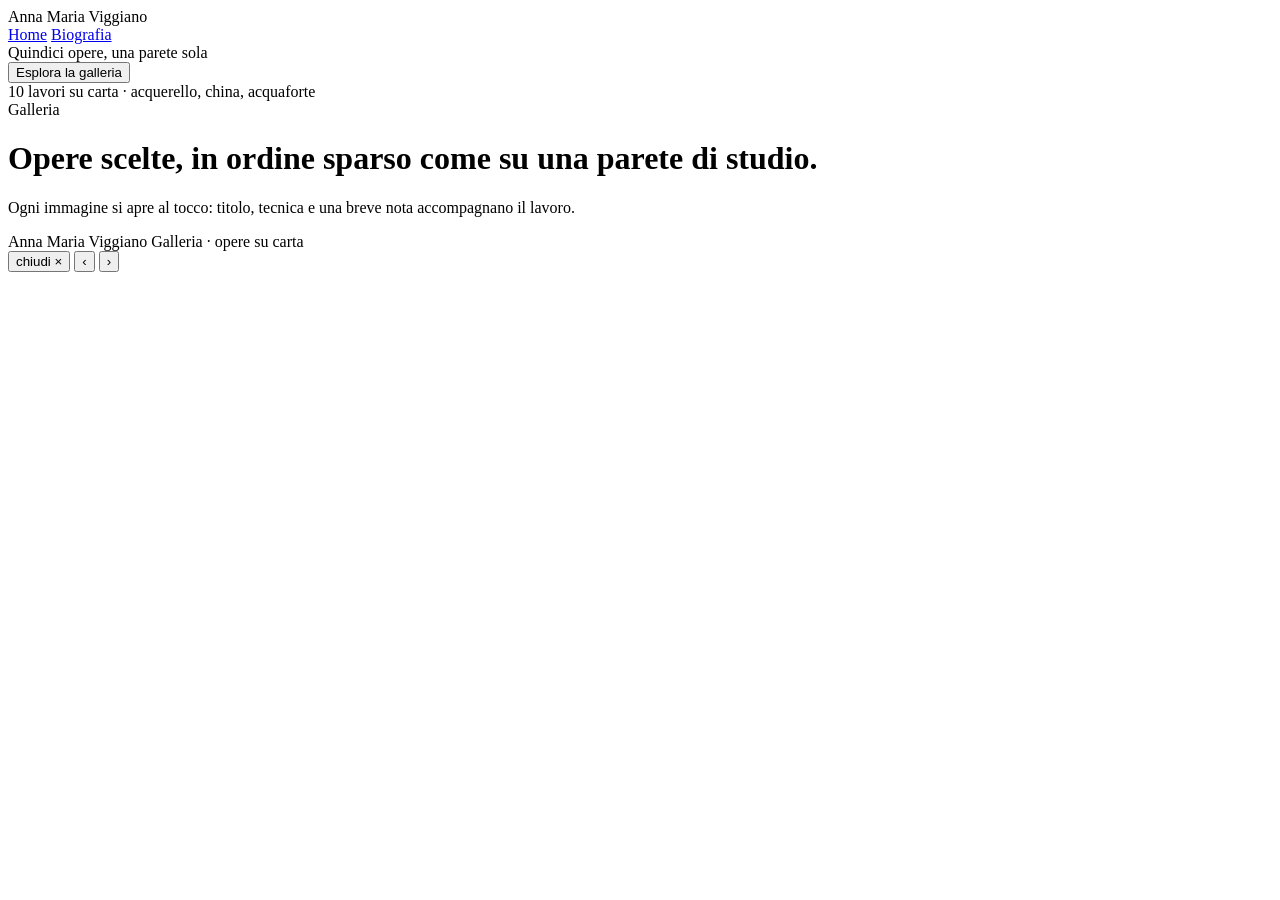
==== galleria.html @ 05dc0ab2 "first" ====
<!DOCTYPE html>
<html lang="it">
<head>
<meta charset="UTF-8">
<meta name="viewport" content="width=device-width, initial-scale=1, viewport-fit=cover">
<title>Anna Maria Viggiano — Galleria</title>
<link rel="preconnect" href="https://fonts.googleapis.com">
<link rel="preconnect" href="https://fonts.gstatic.com" crossorigin>
<link href="https://fonts.googleapis.com/css2?family=Fraunces:ital,opsz,wght@0,9..144,340;0,9..144,440;0,9..144,560;1,9..144,440&family=Work+Sans:wght@300;400;500&display=swap" rel="stylesheet">
<link rel="stylesheet" href="css/style.css">
</head>
<body class="locked">

<nav id="siteNav" class="fade">
  <span class="nav-name">Anna Maria Viggiano</span>
  <div class="nav-links">
    <a href="index.html">Home</a>
    <a href="index.html#biografia">Biografia</a>
  </div>
</nav>

<div class="cover" id="cover">
  <div class="eyebrow">Quindici opere, una parete sola</div>
  <button class="cover-btn" id="coverBtn">Esplora la galleria<span class="underline"></span></button>
  <div class="count">10 lavori su carta &middot; acquerello, china, acquaforte</div>
</div>

<div class="wrap gallery-head">
  <div class="kicker">Galleria</div>
  <h1>Opere scelte, in ordine sparso come su una parete di studio.</h1>
  <p>Ogni immagine si apre al tocco: titolo, tecnica e una breve nota accompagnano il lavoro.</p>
</div>

<div class="wrap grid" id="grid"></div>

<footer class="wrap">
  <span>Anna Maria Viggiano</span>
  <span>Galleria &middot; opere su carta</span>
</footer>

<div class="lightbox" id="lightbox" role="dialog" aria-modal="true">
  <button class="lb-close" id="lbClose">chiudi &times;</button>
  <button class="lb-prev" id="lbPrev" aria-label="Opera precedente">&#8249;</button>
  <button class="lb-next" id="lbNext" aria-label="Opera successiva">&#8250;</button>
  <div class="lb-inner">
    <div class="lb-figure"><img id="lbImg" src="" alt=""></div>
    <div class="lb-text">
      <h2 id="lbTitle"></h2>
      <div class="medium" id="lbMedium"></div>
      <div class="note" id="lbNote"></div>
      <div class="lb-index" id="lbIndex"></div>
    </div>
  </div>
</div>

<script src="js/gallery.js"></script>
</body>
</html>
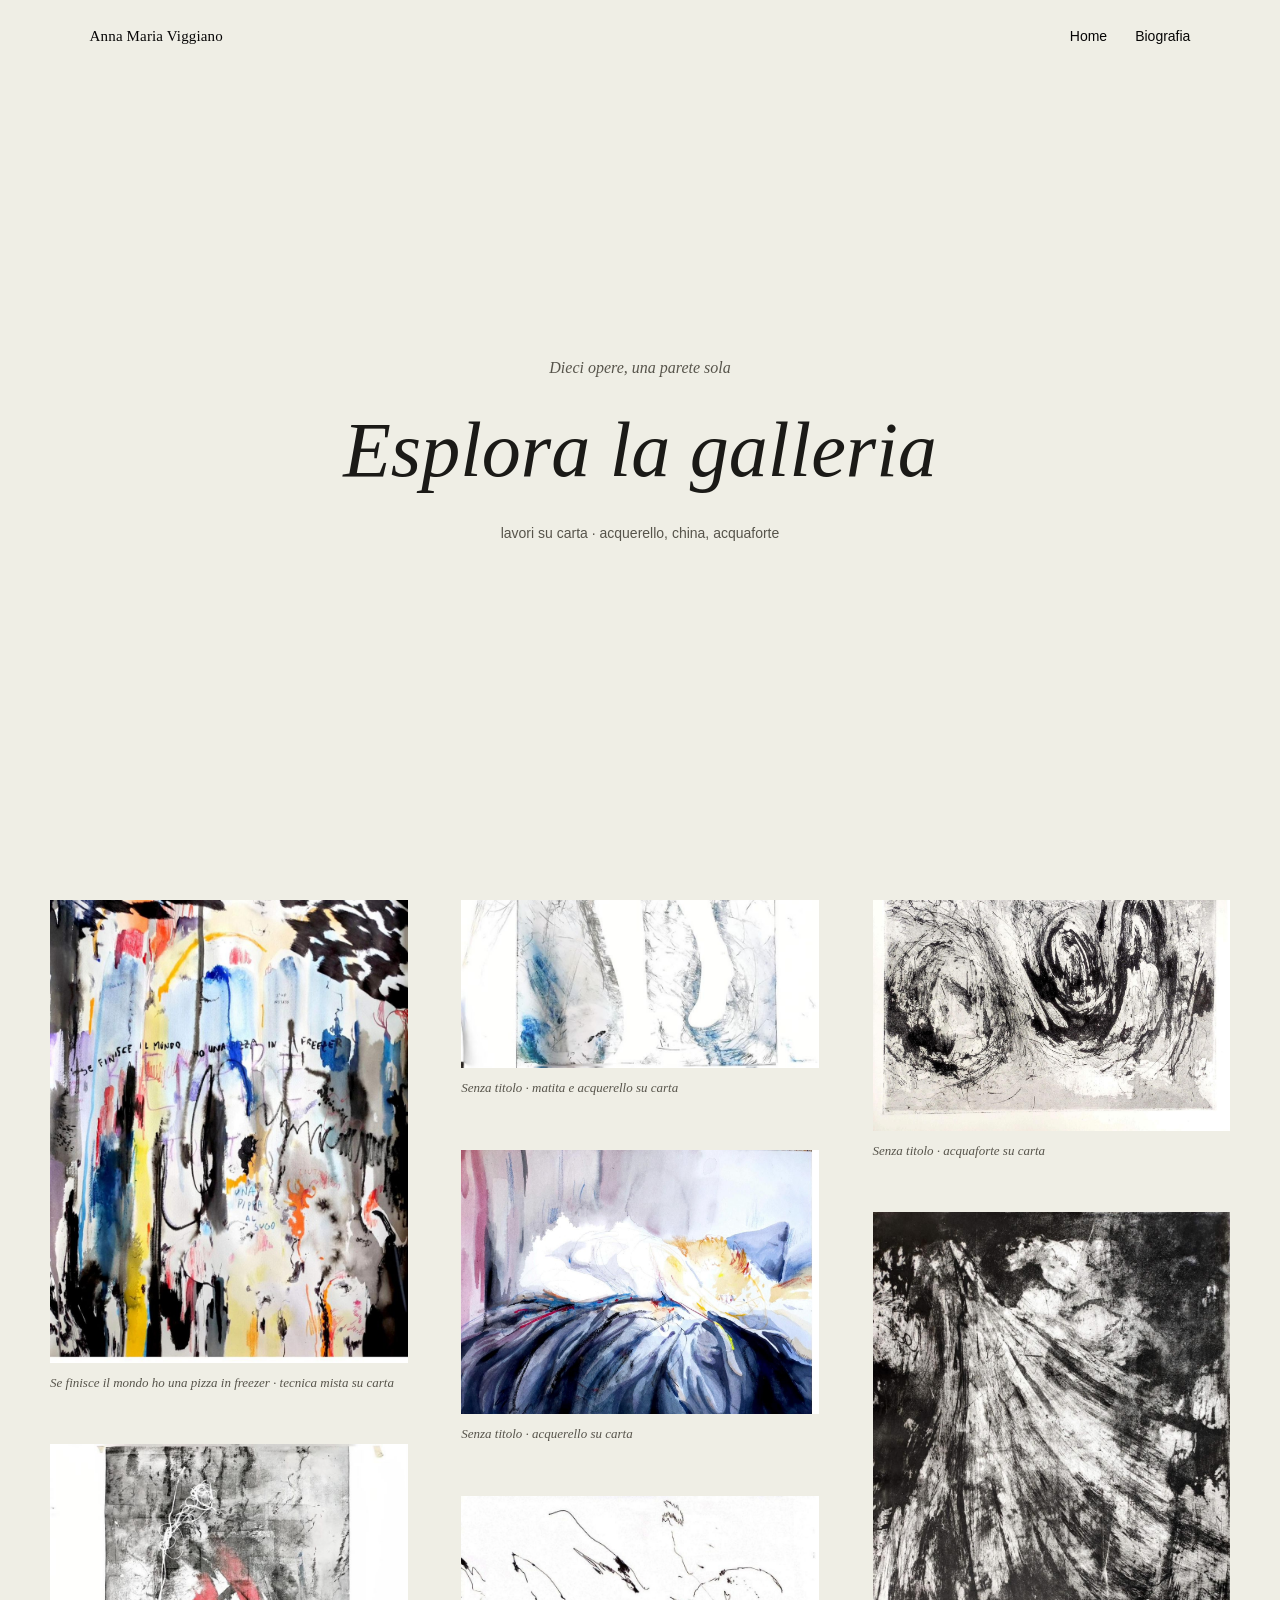
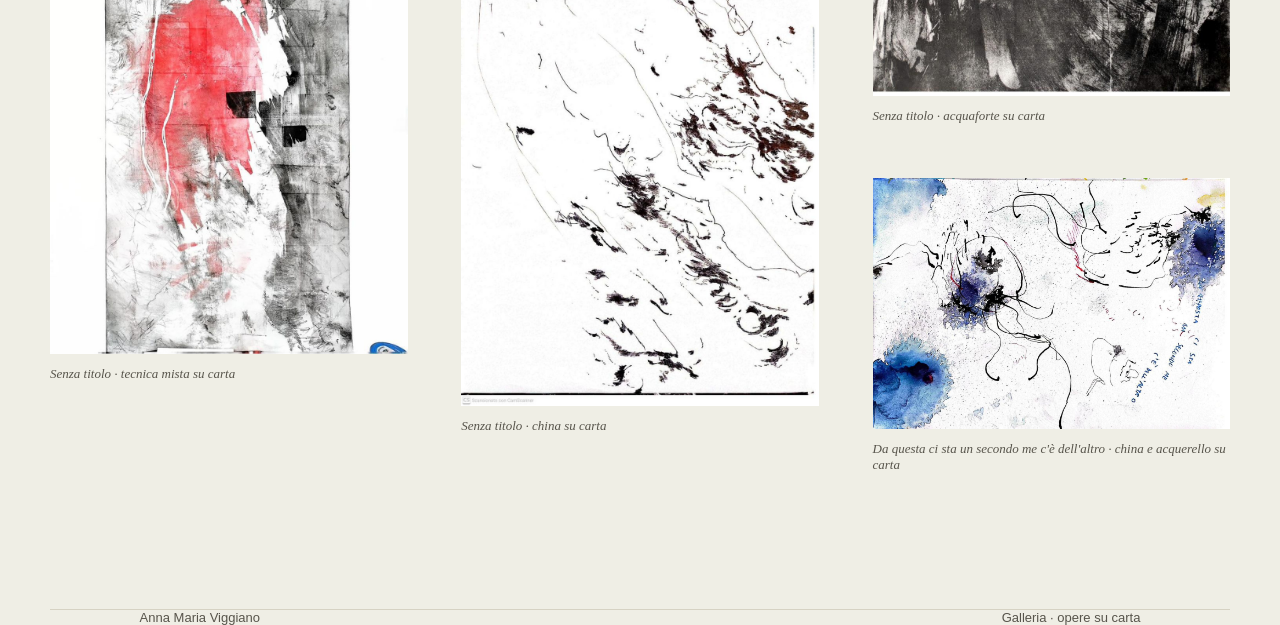
==== commit 65c19a2b: "Update eyebrow and count text in galleria.html Era sbagliato il numero di opere" ====
--- a/galleria.html
+++ b/galleria.html
@@ -20,9 +20,9 @@
 </nav>
 
 <div class="cover" id="cover">
-  <div class="eyebrow">Quindici opere, una parete sola</div>
+  <div class="eyebrow">Dieci opere, una parete sola</div>
   <button class="cover-btn" id="coverBtn">Esplora la galleria<span class="underline"></span></button>
-  <div class="count">10 lavori su carta &middot; acquerello, china, acquaforte</div>
+  <div class="count">lavori su carta &middot; acquerello, china, acquaforte</div>
 </div>
 
 <div class="wrap gallery-head">
--- a/css/style.css
+++ b/css/style.css
@@ -0,0 +1,413 @@
+:root {
+  --wall: #EFEEE5;
+  --wall-deep: #E7E5D9;
+  --ink: #1B1A17;
+  --ink-soft: #57544B;
+  --line: #D6D2C3;
+  box-sizing: border-box;
+  padding-top: env(safe-area-inset-top, 0px);
+  padding-bottom: env(safe-area-inset-bottom, 0px);
+}
+* { box-sizing: inherit; }
+html { scroll-padding-top: env(safe-area-inset-top, 0px); scroll-behavior: smooth; }
+body {
+  margin: 0;
+  background: var(--wall);
+  color: var(--ink);
+  font-family: 'Work Sans', -apple-system, sans-serif;
+  font-weight: 300;
+  overflow-x: hidden;
+}
+body.locked { overflow: hidden; height: 100%; }
+
+@media (prefers-color-scheme: dark) {
+  :root:not([data-theme="light"]) {
+    --wall: #EFEEE5; --wall-deep: #E7E5D9; --ink: #1B1A17; --ink-soft: #57544B; --line: #D6D2C3;
+  }
+}
+/* Il sito resta una parete d'intonaco chiaro indipendentemente dal tema del dispositivo -- scelta voluta. */
+
+h1, h2, .display {
+  font-family: 'Fraunces', serif;
+  font-weight: 440;
+  letter-spacing: -0.01em;
+  margin: 0;
+}
+
+.wrap {
+  max-width: 1180px;
+  margin: 0 auto;
+  padding: 0 7vw;
+}
+
+/* ================= NAV (comune) ================= */
+nav {
+  position: fixed;
+  top: env(safe-area-inset-top, 0px);
+  left: 0; right: 0;
+  z-index: 60;
+  display: flex;
+  justify-content: space-between;
+  align-items: center;
+  padding: 28px 7vw;
+  mix-blend-mode: difference;
+}
+nav .nav-name {
+  font-family: 'Fraunces', serif;
+  font-size: 15px;
+  color: #F5F3EA;
+  letter-spacing: 0.01em;
+}
+nav .nav-links { display: flex; gap: 28px; }
+nav a {
+  color: #F5F3EA;
+  text-decoration: none;
+  font-size: 14px;
+  font-weight: 400;
+  border-bottom: 1px solid transparent;
+  transition: border-color .3s ease;
+}
+nav a:hover, nav a:focus-visible { border-color: #F5F3EA; }
+
+/* nav che parte invisibile e appare (usata in galleria.html) */
+nav.fade { opacity: 0; pointer-events: none; transition: opacity .6s ease; }
+nav.fade.show { opacity: 1; pointer-events: auto; }
+
+footer {
+  padding: 40px 7vw 56px;
+  display: flex;
+  justify-content: space-between;
+  color: var(--ink-soft);
+  font-size: 13px;
+  border-top: 1px solid var(--line);
+}
+@media (max-width: 760px) {
+  footer { flex-direction: column; gap: 8px; }
+}
+
+
+/* ================================================== */
+/* =================  HOME (index.html)  ============ */
+/* ================================================== */
+
+.hero {
+  min-height: 100svh;
+  display: flex;
+  flex-direction: column;
+  justify-content: center;
+  position: relative;
+  padding-top: env(safe-area-inset-top, 0px);
+}
+.hero .kicker {
+  font-size: 15px;
+  color: var(--ink-soft);
+  margin-bottom: 22px;
+  font-style: italic;
+  font-family: 'Fraunces', serif;
+  font-weight: 400;
+}
+.hero h1 {
+  font-size: clamp(48px, 9vw, 118px);
+  line-height: 0.98;
+  max-width: 14ch;
+}
+.hero .sub {
+  margin-top: 30px;
+  max-width: 40ch;
+  font-size: 18px;
+  line-height: 1.6;
+  color: var(--ink-soft);
+}
+.scrollcue {
+  position: absolute;
+  bottom: 44px;
+  left: 7vw;
+  display: flex;
+  align-items: center;
+  gap: 12px;
+  color: var(--ink-soft);
+  font-size: 13px;
+}
+.scrollcue .line {
+  width: 1px;
+  height: 46px;
+  background: var(--ink-soft);
+  transform-origin: top;
+  animation: drip 2.2s ease-in-out infinite;
+}
+@keyframes drip {
+  0% { transform: scaleY(0); }
+  50% { transform: scaleY(1); }
+  100% { transform: scaleY(0); transform-origin: bottom; }
+}
+
+.piece { position: relative; padding: 14vh 0; }
+.piece-inner { display: flex; flex-direction: column; }
+.frame { position: relative; width: 100%; }
+.frame img {
+  display: block;
+  width: 100%;
+  height: auto;
+  -webkit-mask-image: linear-gradient(to bottom, transparent 0%, black 10%, black 90%, transparent 100%);
+          mask-image: linear-gradient(to bottom, transparent 0%, black 10%, black 90%, transparent 100%);
+  opacity: 0;
+  transform: translateY(36px) scale(0.97);
+  transition: opacity 1.4s cubic-bezier(.16,.7,.24,1), transform 1.4s cubic-bezier(.16,.7,.24,1);
+}
+.frame.is-visible img { opacity: 1; transform: translateY(0) scale(1); }
+
+.caption {
+  font-family: 'Fraunces', serif;
+  font-style: italic;
+  font-size: 14px;
+  color: var(--ink-soft);
+  margin-top: 16px;
+  opacity: 0;
+  transform: translateY(10px);
+  transition: opacity 1s ease .3s, transform 1s ease .3s;
+}
+.frame.is-visible + .caption { opacity: 1; transform: translateY(0); }
+
+.note {
+  max-width: 46ch;
+  opacity: 0;
+  transform: translateY(18px);
+  transition: opacity 1s ease, transform 1s ease;
+}
+.note.is-visible { opacity: 1; transform: translateY(0); }
+.note p { font-size: 17px; line-height: 1.75; color: var(--ink); margin: 0 0 1.1em; }
+.note p:last-child { margin-bottom: 0; }
+.note .lede {
+  font-family: 'Fraunces', serif;
+  font-size: 24px;
+  line-height: 1.4;
+  font-weight: 440;
+  color: var(--ink);
+}
+
+.piece.r .frame { margin-left: auto; }
+.piece.l .frame { margin-right: auto; }
+.piece--wide .frame { width: 100%; }
+.piece--tall .frame { width: min(64%, 620px); }
+.piece--med .frame { width: min(74%, 720px); }
+
+.piece--text-pair { display: grid; grid-template-columns: 1.1fr 0.9fr; gap: 8vw; align-items: center; }
+.piece--text-pair.reverse { direction: rtl; }
+.piece--text-pair.reverse > * { direction: ltr; }
+
+.bio { padding: 12vh 0; }
+.bio-grid { display: grid; grid-template-columns: 0.85fr 1.15fr; gap: 9vw; align-items: center; }
+.portrait {
+  position: relative;
+  width: 100%;
+  aspect-ratio: 3/4;
+  border: 1px solid var(--line);
+  overflow: hidden;
+  display: flex;
+  align-items: center;
+  justify-content: center;
+  background: var(--wall-deep);
+  opacity: 0;
+  transform: translateY(24px);
+  transition: opacity 1.2s ease, transform 1.2s ease;
+}
+.portrait.is-visible { opacity: 1; transform: translateY(0); }
+.portrait img { width: 100%; height: 100%; object-fit: cover; display: block; }
+.portrait .mono {
+  font-family: 'Fraunces', serif;
+  font-size: 15px;
+  color: var(--ink-soft);
+  text-align: center;
+  line-height: 1.6;
+  padding: 0 12%;
+}
+.portrait .mono b {
+  display: block;
+  font-size: 30px;
+  font-weight: 440;
+  color: var(--ink);
+  margin-bottom: 10px;
+  font-style: italic;
+}
+.portrait-cap {
+  font-size: 13px;
+  color: var(--ink-soft);
+  margin-top: 14px;
+  font-style: italic;
+  font-family: 'Fraunces', serif;
+}
+
+.finale { padding: 8vh 0 16vh; text-align: center; }
+.finale h2 {
+  font-size: clamp(34px, 5vw, 56px);
+  max-width: 16ch;
+  margin: 0 auto 34px;
+  font-style: italic;
+  font-weight: 440;
+}
+.cta {
+  display: inline-flex;
+  align-items: center;
+  gap: 14px;
+  padding: 16px 8px;
+  border: none;
+  background: none;
+  font-family: 'Fraunces', serif;
+  font-style: italic;
+  font-size: 19px;
+  color: var(--ink);
+  cursor: pointer;
+  border-bottom: 1px solid var(--ink);
+  text-decoration: none;
+}
+.cta .arrow { display: inline-block; transition: transform .45s cubic-bezier(.16,.7,.24,1); }
+.cta:hover .arrow, .cta:focus-visible .arrow { transform: translateX(8px); }
+
+@media (max-width: 760px) {
+  .wrap { padding: 0 6vw; }
+  nav { padding: 20px 6vw; }
+  .piece--text-pair, .bio-grid { grid-template-columns: 1fr; gap: 44px; }
+  .piece--text-pair.reverse { direction: ltr; }
+  .piece--tall .frame, .piece--med .frame { width: 100%; }
+  .piece.r .frame, .piece.l .frame { margin: 0; }
+  .portrait { max-width: 320px; margin: 0 auto; }
+  .piece { padding: 9vh 0; }
+}
+
+
+/* ================================================== */
+/* ===============  GALLERIA (galleria.html)  ======= */
+/* ================================================== */
+
+.cover {
+  position: fixed;
+  inset: 0;
+  z-index: 50;
+  display: flex;
+  flex-direction: column;
+  align-items: center;
+  justify-content: center;
+  text-align: center;
+  background: var(--wall);
+  padding: 0 8vw;
+  transition: opacity 1.1s cubic-bezier(.22,.61,.36,1), transform 1.1s cubic-bezier(.22,.61,.36,1);
+}
+.cover .eyebrow {
+  font-family: 'Fraunces', serif;
+  font-style: italic;
+  font-size: 16px;
+  color: var(--ink-soft);
+  margin-bottom: 26px;
+}
+.cover-btn {
+  background: none;
+  border: none;
+  cursor: pointer;
+  font-family: 'Fraunces', serif;
+  font-style: italic;
+  font-weight: 440;
+  font-size: clamp(36px, 7vw, 78px);
+  color: var(--ink);
+  line-height: 1.05;
+  padding: 6px 2px;
+  position: relative;
+}
+.cover-btn .underline {
+  position: absolute;
+  left: 0; right: 0; bottom: -6px;
+  height: 1px;
+  background: var(--ink);
+  transform: scaleX(0);
+  transform-origin: left;
+  transition: transform .6s cubic-bezier(.22,.61,.36,1);
+}
+.cover-btn:hover .underline, .cover-btn:focus-visible .underline { transform: scaleX(1); }
+.cover .count { margin-top: 28px; font-size: 14px; color: var(--ink-soft); }
+.cover.leaving { opacity: 0; transform: translateY(-4%); pointer-events: none; }
+
+.gallery-head { padding: 16vh 0 6vh; }
+.gallery-head .kicker { font-family: 'Fraunces', serif; font-style: italic; color: var(--ink-soft); font-size: 15px; margin-bottom: 18px; }
+.gallery-head h1 { font-size: clamp(32px, 5vw, 52px); max-width: 18ch; }
+.gallery-head p { max-width: 52ch; margin-top: 22px; font-size: 16px; line-height: 1.7; color: var(--ink-soft); }
+
+.grid { padding: 2vh 0 14vh; column-count: 3; column-gap: 4.2vw; }
+.tile {
+  break-inside: avoid;
+  margin-bottom: 4.2vw;
+  cursor: zoom-in;
+  opacity: 0;
+  transform: translateY(28px);
+  transition: opacity 1s cubic-bezier(.16,.7,.24,1), transform 1s cubic-bezier(.16,.7,.24,1);
+}
+.tile.is-visible { opacity: 1; transform: translateY(0); }
+.tile button { display: block; width: 100%; border: none; background: none; padding: 0; cursor: zoom-in; }
+.tile img { display: block; width: 100%; height: auto; transition: transform .6s cubic-bezier(.22,.61,.36,1), filter .6s ease; }
+.tile button:hover img, .tile button:focus-visible img { transform: scale(1.015); }
+.tile .tile-cap { margin-top: 12px; font-size: 13px; color: var(--ink-soft); font-family: 'Fraunces', serif; font-style: italic; text-align: left; }
+
+@media (max-width: 980px) { .grid { column-count: 2; } }
+@media (max-width: 620px) { .grid { column-count: 1; } }
+
+.lightbox {
+  position: fixed;
+  inset: 0;
+  z-index: 80;
+  background: rgba(27,26,23,0.95);
+  display: flex;
+  align-items: center;
+  justify-content: center;
+  opacity: 0;
+  pointer-events: none;
+  transition: opacity .45s ease;
+  padding: env(safe-area-inset-top,0px) 0 env(safe-area-inset-bottom,0px);
+}
+.lightbox.open { opacity: 1; pointer-events: auto; }
+.lb-inner { width: min(1100px, 92vw); max-height: 90vh; display: grid; grid-template-columns: 1.5fr 1fr; gap: 5vw; align-items: center; }
+.lb-figure { max-height: 84vh; display: flex; align-items: center; justify-content: center; }
+.lb-figure img {
+  max-width: 100%; max-height: 84vh; width: auto; height: auto; object-fit: contain;
+  opacity: 0; transform: scale(.97);
+  transition: opacity .5s ease, transform .5s ease;
+}
+.lightbox.open .lb-figure img { opacity: 1; transform: scale(1); }
+.lb-text { color: #F2F0E6; }
+.lb-text h2 { font-size: clamp(22px, 2.4vw, 30px); font-style: italic; color: #F2F0E6; max-width: 16ch; }
+.lb-text .medium { margin-top: 10px; font-size: 13px; letter-spacing: .02em; color: #B9B6A9; }
+.lb-text .note { margin-top: 22px; font-size: 15px; line-height: 1.75; color: #D8D5C9; max-width: 40ch; }
+.lb-index { margin-top: 30px; font-size: 13px; color: #8C897C; }
+
+.lb-close, .lb-prev, .lb-next {
+  position: fixed;
+  background: none;
+  border: none;
+  color: #F2F0E6;
+  cursor: pointer;
+  z-index: 85;
+  font-family: 'Fraunces', serif;
+  font-style: italic;
+}
+.lb-close { top: calc(env(safe-area-inset-top,0px) + 24px); right: 28px; font-size: 15px; border-bottom: 1px solid transparent; }
+.lb-close:hover { border-color: #F2F0E6; }
+.lb-prev, .lb-next { top: 50%; transform: translateY(-50%); font-size: 30px; padding: 10px 14px; opacity: .8; }
+.lb-prev:hover, .lb-next:hover { opacity: 1; }
+.lb-prev { left: 10px; }
+.lb-next { right: 10px; }
+
+@media (max-width: 760px) {
+  .lb-inner { grid-template-columns: 1fr; width: 90vw; }
+  .lb-figure { max-height: 52vh; }
+  .lb-figure img { max-height: 52vh; }
+  .lb-text { text-align: left; }
+  .lb-prev, .lb-next { font-size: 24px; padding: 8px 10px; }
+}
+
+@media (prefers-reduced-motion: reduce) {
+  .frame img, .caption, .note, .portrait, .cta .arrow,
+  .tile, .cover, .lb-figure img {
+    transition: none !important;
+    animation: none !important;
+    opacity: 1 !important;
+    transform: none !important;
+  }
+  .scrollcue .line { animation: none; transform: scaleY(1); }
+}
